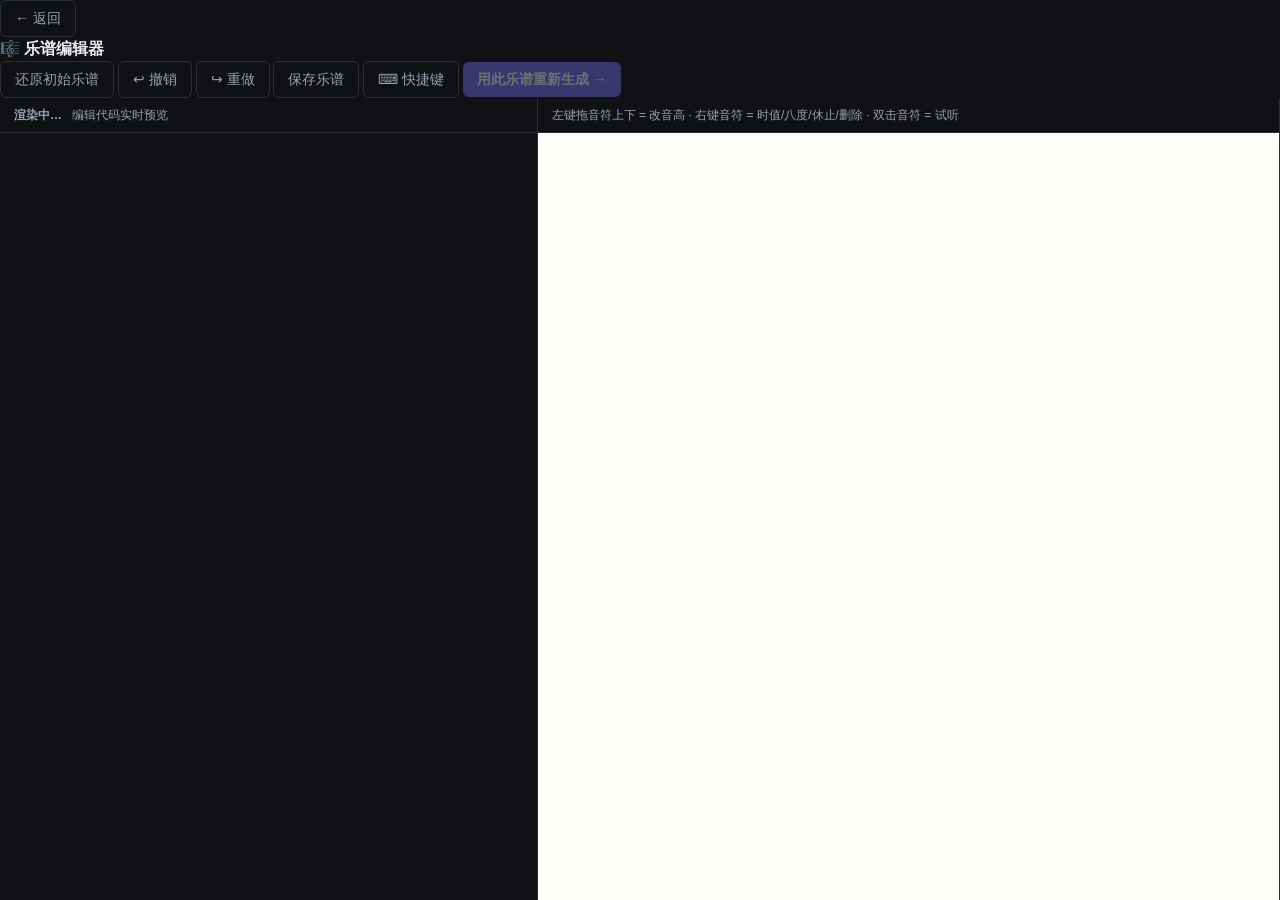
==== app/static/editor.html @ 8cd39454 "chore: initial commit" ====
<!DOCTYPE html>
<html lang="zh">
<head>
<meta charset="utf-8">
<meta name="viewport" content="width=device-width, initial-scale=1">
<title>YuE Studio — 乐谱编辑器</title>
<script src="/static/vendor/abcjs-basic.js"></script>
<style>
  :root { --bg:#0f1115; --panel:#181b21; --line:#2a2f3a; --fg:#e8eaf0; --mut:#9aa1b0; --acc:#7c6cf0; }
  * { box-sizing:border-box; }
  body { margin:0; background:var(--bg); color:var(--fg); font:14px/1.5 -apple-system,"PingFang SC",sans-serif;
    height:100vh; overflow:hidden; display:flex; flex-direction:column; }
  header h1 { margin:0; font-size:16px; }
  header .sub { color:var(--mut); font-size:12px; flex:1; overflow:hidden; text-overflow:ellipsis; white-space:nowrap; }
  header button { background:var(--acc); color:#fff; border:0; border-radius:6px; padding:7px 14px; font:inherit; font-weight:600; cursor:pointer; }
  header button.ghost { background:transparent; border:1px solid var(--line); color:var(--mut); font-weight:400; }
  header button:disabled { opacity:.4; cursor:default; }
  #wrap { flex:1; display:grid; grid-template-columns: 42% 58%; min-height:0; }
  #codePane, #preview { border-right:1px solid var(--line); display:flex; flex-direction:column; min-height:0; }
  #codePane .bar, #preview .bar { padding:8px 14px; border-bottom:1px solid var(--line); color:var(--mut); font-size:12px; display:flex; gap:10px; align-items:center; }
  #status { font-weight:600; }
  #status.err { color:#ff9aa4; }
  #status.ok { color:#8ee6a8; }
  #codeStack { position:relative; flex:1; min-height:0; flex-basis:0; display:flex; flex-direction:column; }
  #codeHl { position:absolute; inset:0; pointer-events:none; overflow:hidden; padding:14px;
    font:12px/1.6 ui-monospace,Menlo,monospace; white-space:pre; color:transparent; }
  #codeHl mark { background:#7c6cf0; border-radius:2px; color:transparent; }
  #abc { flex:1; width:100%; border:0; resize:none; background:transparent; color:var(--fg);
    padding:14px; font:12px/1.6 ui-monospace,Menlo,monospace; outline:none; white-space:pre; overflow:auto;
    min-height:0; flex-basis:0; position:relative; }
  #abc::selection { background:#7c6cf0; color:#fff; }
  #score { flex:1; min-height:0; flex-basis:0; overflow:auto; padding:14px; background:#fdfdf9; }
  #score svg { display:block; margin:0 auto 18px; }
  #score svg .abcjs-staff, #score svg .abcjs-note, #score svg .abcjs-rest,
  #score svg path, #score svg text { fill:#1a1a1a; }
  #score svg .playing-note path { fill:#7c6cf0 !important; }
  #score svg .score-cursor path { fill:#e06c2f !important; }
  #score svg .score-cursor { filter: drop-shadow(0 0 3px rgba(224,108,47,.8)); }
  #score svg .selected-note path { fill:#2f9e6c !important; }
  #score svg .selected-note { filter: drop-shadow(0 0 3px rgba(47,158,108,.9)); }
  #helpPanel { position:fixed; inset:0; display:none; align-items:center; justify-content:center;
    background:rgba(0,0,0,.55); z-index:200; }
  .helpCard { background:var(--panel); border:1px solid var(--line); border-radius:12px;
    padding:20px 26px; max-width:460px; box-shadow:0 16px 48px rgba(0,0,0,.6); }
  .helpCard h3 { margin:0 0 14px; font-size:15px; display:flex; justify-content:space-between; align-items:center; }
  .helpCard table { border-collapse:collapse; width:100%; }
  .helpCard td { padding:5px 10px; font-size:13px; border-bottom:1px solid var(--line); }
  .helpCard td:first-child { color:var(--acc); font-weight:600; white-space:nowrap; width:130px; }
  .helpClose { background:transparent; border:0; color:var(--mut); font-size:16px; cursor:pointer; }
  #playerBar { display:none; align-items:center; gap:10px; padding:6px 14px;
    border-bottom:1px solid var(--line); }
  #playerBar button { background:var(--acc); color:#fff; border:0; border-radius:6px;
    padding:5px 14px; font:inherit; font-weight:600; cursor:pointer; }
  #playerBar button.ghost { background:transparent; border:1px solid var(--line); color:var(--mut); }
  #seek { flex:1; height:6px; -webkit-appearance:none; appearance:none; background:var(--line);
    border-radius:3px; cursor:pointer; }
  #seek::-webkit-slider-thumb { -webkit-appearance:none; width:14px; height:14px;
    border-radius:50%; background:var(--acc); cursor:grab; }
  #playTime { font:12px ui-monospace,monospace; color:var(--mut); min-width:90px; text-align:right; }
  #ctxMenu { position:fixed; display:none; background:var(--panel); border:1px solid var(--line);
    border-radius:8px; padding:6px; z-index:100; min-width:190px; box-shadow:0 8px 24px rgba(0,0,0,.5); }
  #ctxMenu button { display:block; width:100%; text-align:left; background:transparent; color:var(--fg);
    border:0; border-radius:5px; padding:7px 12px; font:13px inherit; cursor:pointer; }
  .note-hl { cursor:grab; }
  .abcjs-lyric { font-size: 11px; fill: var(--mut); }
  #toast { position:fixed; bottom:18px; left:50%; transform:translateX(-50%); background:#22262e;
    border:1px solid var(--line); border-radius:8px; padding:9px 18px; display:none; z-index:110; }
</style>
</head>
<body>
<header>
  <button class="ghost" onclick="location.href='/'">← 返回</button>
  <h1>🎼 乐谱编辑器</h1>
  <span class="sub" id="songTitle"></span>
  <button class="ghost" id="btnReset">还原初始乐谱</button>
  <button class="ghost" id="btnUndo" title="撤销 (Cmd/Ctrl+Z)">↩ 撤销</button>
  <button class="ghost" id="btnRedo" title="重做 (Cmd/Ctrl+Shift+Z)">↪ 重做</button>
  <button class="ghost" id="btnSave">保存乐谱</button>
  <button class="ghost" id="btnHelp" title="快捷键 (?)">⌨ 快捷键</button>
  <button id="btnRegen" disabled>用此乐谱重新生成 →</button>
</header>
<div id="wrap">
  <div id="codePane">
    <div class="bar"><span id="status">渲染中…</span><span class="hint">编辑代码实时预览</span></div>
    <div id="codeStack">
      <div id="codeHl"></div>
      <textarea id="abc" spellcheck="false"></textarea>
    </div>
  </div>
  <div id="preview">
    <div class="bar"><span class="hint">左键拖音符上下 = 改音高 · 右键音符 = 时值/八度/休止/删除 · 双击音符 = 试听</span></div>
    <div id="playerBar">
      <button id="btnPlay">▶ 播放</button>
      <input type="range" id="seek" min="0" max="1000" value="0" step="1">
      <span id="playTime">0:00 / 0:00</span>
    </div>
    <div id="score"></div>
  </div>
</div>
<div id="ctxMenu"></div>
<div id="dragGhost"></div>
<div id="toast"></div>
<script>
const sid = location.pathname.split('/')[2];
let originalAbc = '';
let lastGood = null;          // last tune object that rendered successfully
let saveTimer = null;

const $ = s => document.querySelector(s);
const statusEl = $('#status');

// ---------- toast ----------
let toastTimer;
function toast(msg) {
  const t = $('#toast'); t.textContent = msg; t.style.display = 'block';
  clearTimeout(toastTimer); toastTimer = setTimeout(() => t.style.display = 'none', 1800);
}

// ---------- load ----------
async function loadSong() {
  const s = await fetch('/api/songs/' + sid).then(r => r.json());
  $('#songTitle').textContent = s.title + ' · ' + s.style;
  originalAbc = s.abc_generated || s.abc || '';
  $('#abc').value = originalAbc;
  render();
  $('#btnRegen').disabled = !(s.cot === 'melody' || s.cot === 'full');
}


// ---------- model: abcjs clickListener provides startChar/endChar source spans ----------

// ---------- edit operations (operate on char ranges of the textarea) ----------
const NAMES = ['c','d','e','f','g','a','b'];
const SEMIS = { c:0, d:2, e:4, f:5, g:7, a:9, b:11 };

function spanAt(startChar, endChar) {
  const text = $('#abc').value;
  // abcjs's endChar points just past the token; prefer it over rescanning.
  let end = endChar && endChar > startChar ? endChar : startChar + 1;
  // Guard: extend only over characters that cannot belong to the next token
  // (abcjs sometimes reports a single-char span for beamed groups).
  while (end < text.length && end - startChar < 4 &&
         /[0-9\/]/.test(text[end]) && !/[|:]/.test(text[end])) end++;
  const raw = text.slice(startChar, end);
  return { start: startChar, end, raw, info: classifyRaw(raw) };
}

function classifyRaw(raw) {
  if (/^z/i.test(raw)) return { kind: 'rest', dur: (raw.match(/^z(\d*\/?\d*)/i) || [])[1] || '' };
  const m = raw.match(/^((?:__|_|=|\^\^|\^)?)([a-gA-G])((?:,+)|('+)?)((?:\d+\/)?\d*)(-?)$/);
  if (!m) return { kind: 'unknown' };
  // groups: 1 acc | 2 letter | 3 octave markers | 4 inner ('+) capture | 5 duration | 6 tie
  const acc = m[1], letter = m[2], oct = m[3] || '', dur = m[5] || '', tie = m[6] || '';
  // abc octave convention: C..B = middle octave (0); c..b = +1 (one above);
  // c'/b' = +2; C,/B, = -1. Markers are relative to the letter's case family.
  let octave = 0;
  if (letter === letter.toUpperCase()) octave = 0;       // C..B middle
  else octave = 1;                                       // c..b one above
  if (oct.startsWith(',')) octave -= oct.length;
  else if (oct.startsWith("'")) octave += oct.length;
  return { kind: 'note', acc, letter, octave, dur, tie };
}

function replaceSpan(span, newRaw) {
  const text = $('#abc').value;
  $('#abc').value = text.slice(0, span.start) + newRaw + text.slice(span.end);
}
function shiftPitch(span, semis) {
  const info = span.info;
  if (info.kind !== 'note') return null;
  // abs: semitones above middle C (octave 0 = C..B), including the written accidental.
  // ^ = +1, ^^ = +2, _ = -1, __ = -2; = forces natural (key signature ignored).
  let accShift = info.acc === '^' ? 1 : info.acc === '^^' ? 2 : info.acc === '_' ? -1 : info.acc === '__' ? -2 : 0;
  let abs = info.octave * 12 + SEMIS[info.letter.toLowerCase()] + accShift + semis;
  const newOct = Math.floor(abs / 12);
  let pc = ((abs % 12) + 12) % 12;
  // Prefer naturals; spell black keys as sharps (^) of the natural a semitone below.
  let accidental = '';
  if (!NAMES.some(n => SEMIS[n] === pc)) {
    accidental = '^';
    pc = (pc + 11) % 12;   // the natural below the black key
  }
  const letter = NAMES.find(n => SEMIS[n] === pc);
  // newOct 0 => uppercase C..B; 1 => c..b; >=2 => c'+; <0 => C,+
  const octaveStr = newOct >= 2 ? "'".repeat(newOct - 1) : newOct < 0 ? ','.repeat(-newOct) : '';
  const caseLetter = newOct >= 1 ? letter : letter.toUpperCase();
  const newRaw = accidental + caseLetter + octaveStr + (info.dur || '') + (info.tie ? '-' : '');
  replaceSpan(span, newRaw);
  return { start: span.start, end: span.start + newRaw.length };   // updated span for drag tracking
}

function scaleDur(span, factor) {
  const info = span.info;
  if (info.kind !== 'note' && info.kind !== 'rest') return;
  let cur = 1;
  const dm = span.raw.match(/(\d+\/\d+|\d+)(-?)$/);
  if (dm) cur = dm[1].includes('/') ? eval(dm[1]) : +dm[1];
  let next = cur * factor;
  if (next < 1/8) next = 1/8;
  if (next > 32) next = 32;
  const durStr = Number.isInteger(next) ? String(next) : simplifyFrac(next);
  const tie = dm && dm[2] ? '-' : '';
  const head = span.raw.replace(/(\d+\/\d+|\d+)(-?)$/, '');
  replaceSpan(span, head + durStr + tie);
}
function simplifyFrac(v) {
  for (let d = 2; d <= 64; d *= 2) {
    const n = v * d;
    if (Number.isInteger(n)) return (n === d ? '' : n + '/' + d);
  }
  return String(v);
}

function toggleRest(span) {
  const info = span.info;
  if (info.kind === 'rest') {
    const backup = restBackup.get(span.start) || 'c';
    replaceSpan(span, backup + (info.dur || ''));
  } else {
    restBackup.set(span.start, span.raw.replace(/(\d+\/\d+|\d+)(-?)$/, ''));
    replaceSpan(span, 'z' + (info.dur || '') + (span.raw.endsWith('-') ? '-' : ''));
  }
}
const restBackup = new Map();

function deleteNote(span) {
  if (span.info.kind === 'note') replaceSpan(span, 'z' + (span.info.dur || ''));
  else replaceSpan(span, '');
}

// ---------- selection: clicking a note highlights its source ----------
// A blurred textarea does not paint its native selection, so the current focus is
// ALSO rendered as a persistent purple band in the #codeHl overlay under the text.
function updateCodeHl() {
  const ta = $('#abc'), hl = $('#codeHl');
  if (!ta || !hl) return;
  const s = ta.selectionStart, e = ta.selectionEnd;
  hl.innerHTML = '';
  if (s === e) { hl.scrollTop = ta.scrollTop; return; }   // caret only: no band
  const before = ta.value.slice(0, s);
  const token = ta.value.slice(s, e);
  const after = ta.value.slice(e);
  const esc = t => t.replace(/&/g, '&amp;').replace(/</g, '&lt;');
  hl.innerHTML = esc(before) + '<mark>' + esc(token) + '</mark>' + esc(after);
  hl.scrollTop = ta.scrollTop;
  hl.scrollLeft = ta.scrollLeft;
}

function selectInCode(span) {
  const ta = $('#abc');
  ta.focus({ preventScroll: true });   // keep the browser from scrolling the PAGE
  ta.setSelectionRange(span.start, span.end);
  updateCodeHl();
  // Center the token inside the textarea viewport (accounting for its own padding,
  // which the browser's built-in focus scroll ignores).
  const cs = getComputedStyle(ta);
  const lineHeight = parseFloat(cs.lineHeight) || 19.2;
  const paddingTop = parseFloat(cs.paddingTop) || 0;
  const line = ta.value.slice(0, span.start).split('\n').length - 1;
  const target = paddingTop + line * lineHeight;        // top edge of the caret line
  const centerOffset = target - (ta.clientHeight - lineHeight) / 2;
  ta.scrollTop = Math.max(0, centerOffset);
  updateCodeHl();
}

// ---------- score cursor: a persistent marker on the staff ----------
// Unlike the playback highlight, this cursor exists even where there is no note
// (bars, chord annotations, headers): it is anchored to the abcjs element whose
// source span contains a given character offset.
let engravedObj = null;   // engraved visualObj from render(); carries elemset DOM refs


function clearScoreCursor() {
  for (const el of document.querySelectorAll('.score-cursor'))
    el.classList.remove('score-cursor');
}

function moveScoreCursorToChar(charIdx) {
  // Walk the ENGRAVED element tree: lines[].staffGroup.voices[].children[] each have
  // abcelem.startChar/endChar and elemset (SVG DOM refs). lastGood (parseOnly) has no
  // engraving, so keep the engraved visualObj from render().
  if (!engravedObj) return;
  let best = null;       // element containing the caret
  let nearest = null;    // first element starting after the caret
  for (const line of (engravedObj.lines || [])) {
    const sg = line.staffGroup || {};
    for (const voice of (sg.voices || [])) {
      for (const el of (voice.children || [])) {
        const ab = el.abcelem || {};
        if (ab.startChar === undefined) continue;
        if (charIdx >= ab.startChar && charIdx < ab.endChar) { best = el; }
        else if (ab.startChar >= charIdx &&
                 (!nearest || ab.startChar < nearest.abcelem.startChar)) nearest = el;
      }
    }
  }
  const target = best || nearest;
  if (!target) return;
  clearScoreCursor();
  for (const de of (target.elemset || []))
    if (de && de.classList) de.classList.add('score-cursor');
  // keep the cursor in view
  const first = (target.elemset || []).find(de => de && de.scrollIntoView);
  if (first) {
    const r = first.getBoundingClientRect();
    const pane = $('#score').getBoundingClientRect();
    if (r.top < pane.top + 20 || r.bottom > pane.bottom - 20)
      first.scrollIntoView({ block: 'center', behavior: 'smooth' });
  }
}

// ---------- undo / redo ----------
// History of editor snapshots; pushed before each programmatic mutation and
// (coarsely) on typing pauses so Ctrl+Z works for both menu edits and typing.
let undoStack = [];
let redoStack = [];
let typingTimer = null;

function pushUndo() {
  const text = $('#abc').value;
  const top = undoStack[undoStack.length - 1];
  if (top === text) return;
  undoStack.push(text);
  if (undoStack.length > 200) undoStack.shift();
  redoStack = [];
}

function applyText(text) {
  $('#abc').value = text;
  render();
}

function doUndo() {
  if (undoStack.length < 1) return;
  const current = $('#abc').value;
  const prev = undoStack.pop();
  if (prev === current) {
    if (!undoStack.length) return;
    redoStack.push(prev);
    return applyText(undoStack.pop());
  }
  redoStack.push(current);
  applyText(prev);
  toast('撤销');
}

function doRedo() {
  if (!redoStack.length) return;
  const current = $('#abc').value;
  const next = redoStack.pop();
  if (next === current) {
    if (!redoStack.length) return;
    undoStack.push(current);
    return applyText(redoStack.pop());
  }
  undoStack.push(current);
  applyText(next);
  toast('重做');
}

// ---------- professional editing shortcuts ----------
// Music-editor style, active when focus is NOT in the textarea (score editing mode):
//   ←/→            select previous/next note/rest (wraps lines)
//   ↑/↓            pitch up/down one semitone
//   Shift+↑/↓      pitch up/down one octave
//   1..8           set duration to 32nd..whole (in L: units: 2,3,4,6,8,12,16,32... we map simply)
//   r               repeat current note
//   Backspace      turn current note into a rest
//   Space          play/pause from the selected note
//   Cmd/Ctrl+Z / +Shift+Z   undo/redo
// In the textarea the browser handles keys natively except Cmd+Z.

function orderedMusicSpans() {
  // All note/rest tokens in source order, derived from the engraved tree (stable spans).
  const spans = [];
  if (!engravedObj) return spans;
  for (const line of (engravedObj.lines || [])) {
    const sg = line.staffGroup || {};
    for (const voice of (sg.voices || [])) {
      for (const el of (voice.children || [])) {
        const ab = el.abcelem || {};
        if (ab.el_type !== 'note' && ab.el_type !== 'rest') continue;
        spans.push({ start: ab.startChar, end: ab.endChar });
      }
    }
  }
  spans.sort((a, b) => a.start - b.start);
  return spans;
}

let selectedNoteIdx = -1;   // index into orderedMusicSpans

function selectNote(i, opts) {
  const spans = orderedMusicSpans();
  if (!spans.length) return;
  selectedNoteIdx = Math.max(0, Math.min(spans.length - 1, i));
  const span = spans[selectedNoteIdx];
  activeSpan = { ...span };
  const keepFocus = opts && opts.keepFocus;
  if (!keepFocus) selectInCode(span);   // normal click: focus + select in the code pane
  else {
    // Keyboard navigation: highlight WITHOUT stealing focus, or subsequent shortcuts
    // would land in the textarea as native typing. The overlay keeps the selection
    // visible even though the textarea is not focused.
    const ta = $('#abc');
    ta.setSelectionRange(span.start, span.end);
    updateCodeHl();
    // keep the highlighted line centered in the code pane
    const cs = getComputedStyle(ta);
    const lh = parseFloat(cs.lineHeight) || 19.2;
    const line = ta.value.slice(0, span.start).split('\n').length - 1;
    ta.scrollTop = Math.max(0, (parseFloat(cs.paddingTop) || 0) + line * lh - (ta.clientHeight - lh) / 2);
    updateCodeHl();
  }
  moveScoreCursorToChar(span.start);
  // Visual selection ring on the score (distinct from the orange caret cursor).
  for (const el of document.querySelectorAll('.selected-note')) el.classList.remove('selected-note');
  const target = elementContainingChar(span.start);
  if (target) for (const de of (target.elemset || [])) de.classList.add('selected-note');
}

function elementContainingChar(charIdx) {
  if (!engravedObj) return null;
  for (const line of (engravedObj.lines || [])) {
    const sg = line.staffGroup || {};
    for (const voice of (sg.voices || [])) {
      for (const el of (voice.children || [])) {
        const ab = el.abcelem || {};
        if (ab.startChar !== undefined && charIdx >= ab.startChar && charIdx < ab.endChar) return el;
      }
    }
  }
  return null;
}

function editSelected(fn) {
  const spans = orderedMusicSpans();
  if (selectedNoteIdx < 0 || selectedNoteIdx >= spans.length) return false;
  const span = { ...spans[selectedNoteIdx], info: null };
  const cur = spanAt(span.start, span.end);
  if (!cur) return false;
  pushUndo();
  fn(cur);
  render();
  // Re-select at the (possibly shifted) position; keep focus OUT of the textarea so
  // chained shortcuts keep working in score-edit mode.
  const idx = orderedMusicSpans().findIndex(s => s.start === cur.start);
  if (idx >= 0) selectNote(idx, { keepFocus: true });
  return true;
}

const DURATION_KEYS = {   // key → ABC duration in L: units (L:1/16 → 1 = one 16th)
  '1': '1',   // 32nd   (half of a 16th)
  '2': '2',   // 16th   (= L)
  '3': '3',   // dotted 16th
  '4': '4',   // 8th
  '5': '6',   // dotted 8th
  '6': '8',   // quarter
  '7': '12',  // dotted quarter
  '8': '16',  // half
};

document.addEventListener('keydown', e => {
  const meta = e.metaKey || e.ctrlKey;
  const ta = $('#abc');
  const inText = document.activeElement === ta;

  // Undo/redo works everywhere.
  if (meta && e.key.toLowerCase() === 'z') {
    e.preventDefault();
    if (e.shiftKey) doRedo(); else doUndo();
    return;
  }
  // Save: Cmd+S
  if (meta && e.key.toLowerCase() === 's') { e.preventDefault(); $('#btnSave').click(); return; }
  // Help: ?
  if (e.key === '?' && !inText) { e.preventDefault(); toggleHelp(); return; }
  if (inText) return;   // textarea keys stay native

  const spans = orderedMusicSpans();
  switch (e.key) {
    case 'ArrowLeft':
      e.preventDefault();
      selectNote(selectedNoteIdx <= 0 ? spans.length - 1 : selectedNoteIdx - 1, { keepFocus: true });
      break;
    case 'ArrowRight':
      e.preventDefault();
      selectNote(selectedNoteIdx < 0 ? 0 : (selectedNoteIdx + 1) % Math.max(1, spans.length), { keepFocus: true });
      break;
    case 'ArrowUp':
      e.preventDefault();
      if (e.shiftKey) editSelected(s => shiftPitch(s, 12)); else editSelected(s => shiftPitch(s, 1));
      break;
    case 'ArrowDown':
      e.preventDefault();
      if (e.shiftKey) editSelected(s => shiftPitch(s, -12)); else editSelected(s => shiftPitch(s, -1));
      break;
    case 'Backspace':
    case 'Delete':
      e.preventDefault();
      editSelected(s => deleteNote(s));
      break;
    case 'r': case 'R':
      e.preventDefault();
      editSelected(s => {
        // Duplicate the token after the current one.
        const text = $('#abc').value;
        $('#abc').value = text.slice(0, s.end) + s.raw + text.slice(s.end);
      });
      break;
    case ' ':
      e.preventDefault();
      $('#btnPlay').click();
      break;
    default:
      if (DURATION_KEYS[e.key]) {
        e.preventDefault();
        editSelected(s => scaleDurTo(s, DURATION_KEYS[e.key]));
      }
  }
});

function scaleDurTo(span, durStr) {
  const raw = span.raw;
  const m = raw.match(/^((?:__|_|=|\^\^|\^)?[a-gA-G](?:,+|'+)?|[xzXZ])/);
  if (!m) return;
  const head = m[1];
  const tie = raw.endsWith('-') ? '-' : '';
  replaceSpan(span, head + durStr + tie);
}

$('#btnHelp').onclick = () => toggleHelp();

function toggleHelp() {
  const h = $('#helpPanel');
  h.style.display = h.style.display === 'flex' ? 'none' : 'flex';
}
// Coalescing undo snapshots from typing: capture the pre-typing state once per pause.
$('#abc').addEventListener('input', () => {
  if (!typingTimer) pushUndoSilent();
  clearTimeout(typingTimer);
  typingTimer = setTimeout(() => { typingTimer = null; }, 600);
});
let preTyping = null;
function pushUndoSilent() {
  // record the state BEFORE this burst of typing started
  if (preTyping !== null) { undoStack.push(preTyping); redoStack = []; }
  preTyping = $('#abc').value;
}

$('#abc').addEventListener('input', () => { scheduleRender(); });

// ---------- code → score cursor sync ----------
// Moving the caret in the textarea positions the orange score cursor on the staff,
// even when the caret sits on a chord annotation or header with no note.
let lastCaretChar = 0;   // last caret position while the textarea had focus

function syncScoreCursorFromCaret() {
  const ta = $('#abc');
  lastCaretChar = ta.selectionStart;
  moveScoreCursorToChar(ta.selectionStart);
}
$('#abc').addEventListener('click', syncScoreCursorFromCaret);
$('#abc').addEventListener('keyup', e => {
  if (e.key.startsWith('Arrow') || e.key === 'Home' || e.key === 'End' ||
      e.key === 'PageUp' || e.key === 'PageDown') syncScoreCursorFromCaret();
});
document.addEventListener('selectionchange', () => {
  // The playhead (syncCodeFromEvent) also moves the selection; don't let it
  // overwrite the user's caret while a tune is playing.
  if (synthCtl && synthCtl.isRunning) return;
  if (document.activeElement === $('#abc')) syncScoreCursorFromCaret();
});

// ---------- interaction ----------
let activeSpan = null;   // char range of last-clicked note/rest

function render() {
  const text = $('#abc').value;
  const tuneBook = ABCJS.parseOnly(text);
  if (!tuneBook.length || tuneBook[0].error) {
    const msg = tuneBook.length ? (tuneBook[0].error || []).map(e => e.message || e).join('; ') : '无法解析';
    statusEl.textContent = '语法错误: ' + msg;
    statusEl.className = 'err';
    return;
  }
  lastGood = tuneBook[0];
  const ok = ABCJS.renderAbc('score', text, {
    add_classes: true, wrap: { minSpacing: 2.0, maxSpacing: 2.6, preferredMeasuresPerLine: 4 },
    paddingtop: 6, paddingbottom: 6,
    clickListener: (abselem) => {
      if (abselem && (abselem.el_type === 'note' || abselem.el_type === 'rest')) {
        activeSpan = { start: abselem.startChar, end: abselem.endChar };
        // Enter score-edit mode: mark the note, blur the textarea so subsequent
        // keystrokes become editor shortcuts instead of text input.
        const spans = orderedMusicSpans();
        const idx = spans.findIndex(s => s.start === abselem.startChar);
        if (idx >= 0) {
          selectNote(idx);
          if (document.activeElement === $('#abc')) $('#abc').blur();
        } else {
          selectInCode(activeSpan);
          moveScoreCursorToChar(abselem.startChar);
        }
      }
    },
  });
  engravedObj = ok[0];   // engraved tree with abcelem.startChar + elemset DOM refs
  const warns = (ok[0] && ok[0].warnings && ok[0].warnings.length) ? ok[0].warnings.length : 0;
  statusEl.textContent = '渲染成功' + (warns ? `（${warns} 处警告）` : '');
  statusEl.className = 'ok';
  $('#playerBar').style.display = 'flex';
}

let renderTimer;
function scheduleRender() {
  clearTimeout(renderTimer);
  renderTimer = setTimeout(render, 250);
}

// --- context menu ---
const menu = $('#ctxMenu');
document.addEventListener('contextmenu', e => {
  const g = e.target.closest('.abcjs-note, .abcjs-rest');
  if (!g) { menu.style.display = 'none'; return; }
  e.preventDefault();
  activeSpan = null;
  fireClickSeq(g);
  setTimeout(() => showMenu(e.clientX, e.clientY), 0);
});

function showMenu(x, y) {
  if (!activeSpan) return;
  const span = spanAt(activeSpan.start, activeSpan.end);
  const isNote = span.info.kind === 'note';
  const isRest = span.info.kind === 'rest';
  menu.innerHTML = '';
  const add = (label, fn) => {
    const b = document.createElement('button');
    b.textContent = label;
    b.onclick = () => { pushUndo(); fn(); menu.style.display = 'none'; render(); };
    menu.appendChild(b);
  };
  add('音高 +1 半音', () => isNote && shiftPitch(span, 1));
  add('音高 −1 半音', () => isNote && shiftPitch(span, -1));
  const sep1 = document.createElement('div'); sep1.className = 'sep'; menu.appendChild(sep1);
  add('升高八度', () => isNote && shiftPitch(span, 12));
  add('降低八度', () => isNote && shiftPitch(span, -12));
  const sep2 = document.createElement('div'); sep2.className = 'sep'; menu.appendChild(sep2);
  add('时值 ×2', () => scaleDur(span, 2));
  add('时值 ÷2', () => scaleDur(span, .5));
  const sep3 = document.createElement('div'); sep3.className = 'sep'; menu.appendChild(sep3);
  add(isRest ? '转为音符 c' : '转为休止符', () => toggleRest(span));
  if (isNote) add('删除（变休止）', () => deleteNote(span));
  menu.style.display = 'block';
  menu.style.left = Math.min(x, innerWidth - 210) + 'px';
  menu.style.top = Math.min(y, innerHeight - menu.offsetHeight - 10) + 'px';
}
document.addEventListener('mousedown', e => { if (!menu.contains(e.target)) menu.style.display = 'none'; });

// --- drag to change pitch ---
function fireClickSeq(el) {
  const r = el.getBoundingClientRect();
  const opts = { bubbles: true, clientX: r.x + r.width / 2, clientY: r.y + r.height / 2 };
  ['mousedown', 'mouseup', 'click'].forEach(t => el.dispatchEvent(new MouseEvent(t, opts)));
}
let dragging = null;
const ghost = $('#dragGhost');
document.addEventListener('mousedown', e => {
  const g = e.target.closest('.abcjs-note');
  if (!g || e.button !== 0 || menu.style.display === 'block') return;
  activeSpan = null;
  fireClickSeq(g);
  if (!activeSpan) return;
  e.preventDefault();
  // One undo snapshot per drag gesture, taken before the first pitch change.
  pushUndo();
  // dragging.moved stays false until the pointer actually moves; a plain click then
  // falls through to abcjs's own click handling instead of re-rendering the score.
  dragging = { start: activeSpan.start, len: activeSpan.end - activeSpan.start,
               startY: e.clientY, lastSemis: 0, moved: false };
});

document.addEventListener('mousemove', e => {
  if (!dragging) return;
  const semis = -Math.round((e.clientY - dragging.startY) / 9);
  const delta = semis - dragging.lastSemis;
  if (delta === 0) return;
  dragging.lastSemis = semis;
  const span = spanAt(dragging.start, dragging.start + dragging.len);
  if (span.info.kind !== 'note') { dragging = null; return; }
  const newSpan = shiftPitch(span, delta);
  if (newSpan) { dragging.start = newSpan.start; dragging.len = newSpan.end - newSpan.start; }
  dragging.moved = true;
  scheduleRender();
  ghost.style.display = 'block';
  ghost.style.left = e.clientX + 14 + 'px';
  ghost.style.top = e.clientY - 24 + 'px';
  ghost.textContent = (semis > 0 ? '+' : '') + semis + ' 半音';
});
document.addEventListener('mouseup', () => {
  if (dragging) {
    const wasMoved = dragging.moved;
    dragging = null;
    ghost.style.display = 'none';
    if (wasMoved) render();   // plain clicks keep the SVG alive so the click event lands
  }
});

// ---------- MIDI playback with seekable progress ----------
let synthCtl = null;      // ABCJS.synth.CreateSynth instance
let playVisualObj = null; // visualObj bound to the synth
let playTimer = null;
let seekDragging = false;
let timingCb = null;      // ABCJS.TimingCallbacks for live note highlighting
let lastHighlighted = null;

function clearHighlight() {
  if (lastHighlighted) {
    for (const el of lastHighlighted) {
      if (el && el.classList) el.classList.remove('playing-note');
    }
    lastHighlighted = null;
  }
}

function highlightElements(elements) {
  clearHighlight();
  // abcjs passes nested arrays (one per voice) of SVG nodes; flatten one level.
  const els = [];
  for (const entry of elements || []) {
    if (!entry) continue;
    if (Array.isArray(entry)) {
      for (const e of entry) if (e && e.classList) els.push(e);
    } else if (entry.classList) els.push(entry);
  }
  if (!els.length) return;
  lastHighlighted = els;
  for (const el of els) el.classList.add('playing-note');
  // Auto-scroll: keep the current note's staff line in view.
  const first = els[0];
  if (first && first.scrollIntoView) {
    const r = first.getBoundingClientRect();
    const pane = $('#score').getBoundingClientRect();
    if (r.top < pane.top + 30 || r.bottom > pane.bottom - 30) {
      first.scrollIntoView({ block: 'center', behavior: 'smooth' });
    }
  }
}

async function ensureSynth() {
  // CreateSynth requires the visualObj returned by renderAbc (it carries setUpAudio),
  // not the plain parseOnly object. Re-init when the editor text changed.
  if (!window.ABCJS.synth) { toast('浏览器不支持播放'); return null; }
  const text = $('#abc').value;
  if (playVisualObj && playVisualObj._src === text) return synthCtl;
  if (synthCtl) { try { synthCtl.stop(); } catch (e) {} }
  synthCtl = new ABCJS.synth.CreateSynth();
  playVisualObj = ABCJS.renderAbc('score', text, {
    add_classes: true,
    clickListener: (abselem) => {
      if (abselem && (abselem.el_type === 'note' || abselem.el_type === 'rest')) {
        activeSpan = { start: abselem.startChar, end: abselem.endChar };
        const spans = orderedMusicSpans();
        const idx = spans.findIndex(s => s.start === abselem.startChar);
        if (idx >= 0) {
          selectNote(idx);
          if (document.activeElement === $('#abc')) $('#abc').blur();
        } else {
          selectInCode(activeSpan);
          moveScoreCursorToChar(abselem.startChar);
        }
      }
    },
  })[0];
  playVisualObj._src = text;
  engravedObj = playVisualObj;   // same engraved object — keep cursor sync DOM refs fresh
  try { playVisualObj.setTiming(); } catch (e) {}   // populates noteTimings + totalTime
  // Local FluidR3 piano samples (89 files) — abcjs's default CDN is unreachable from
  // some networks, which killed playback with "Can't load sound at paulrosen.github.io".
  await synthCtl.init({ visualObj: playVisualObj,
    options: { soundFontUrl: '/static/soundfonts/FluidR3_GM/' } });
  $('#playerBar').style.display = 'flex';
  return synthCtl;
}

function fmtTime(sec) {
  const m = Math.floor(sec / 60), s = Math.floor(sec % 60);
  return m + ':' + String(s).padStart(2, '0');
}

// abcjs position contract (from abcjs source):
//   start():  startTimeSec = ctx.currentTime - resumePosition
//             → (ctx.currentTime - startTimeSec) IS the absolute position in the tune.
//   pause():  pausedTimeSec = stop() = absolute position at pause.
//   seek(t):  when idle sets pausedTimeSec; when running restarts the buffer at t and
//             start() semantics make startTimeSec absolute again.
// Therefore no extra offset bookkeeping is needed anywhere.
function currentPos(ctl) {
  if (ctl && ctl.isRunning && window.ABCJS.synth && ABCJS.synth.activeAudioContext) {
    const ctx = ABCJS.synth.activeAudioContext();
    if (ctx && ctl.startTimeSec !== undefined) return Math.max(0, ctx.currentTime - ctl.startTimeSec);
  }
  if (ctl && ctl.pausedTimeSec !== undefined) return ctl.pausedTimeSec;
  return 0;
}

function updatePlayUI() {
  if (!synthCtl) return;
  const dur = synthCtl.duration || 0;
  const pos = Math.min(currentPos(synthCtl), dur);
  $('#playTime').textContent = fmtTime(pos) + ' / ' + fmtTime(dur);
  if (!seekDragging && dur > 0) $('#seek').value = Math.round(pos / dur * 1000);
}

function playTick() {
  updatePlayUI();
  if (synthCtl && synthCtl.isRunning) {
    playTimer = setTimeout(playTick, 200);
  } else {
    $('#btnPlay').textContent = '▶ 播放';
    clearTimeout(playTimer);
  }
}

function highlightAt(sec) {
  // Jump the highlight to an arbitrary position without touching the audio or interval.
  if (!playVisualObj) return;
  try { playVisualObj.setTiming(); } catch (e) {}
  const timings = playVisualObj.noteTimings || [];
  if (!timings.length) return;
  let idx = timings.findIndex(t => t.milliseconds / 1000 >= sec);
  if (idx < 0) idx = timings.length - 1;
  const ev = timings[Math.max(0, idx - 1)];
  if (ev && ev.elements && ev.elements.length) highlightElements(ev.elements);
}

function syncCodeFromEvent(ev) {
  // Follow the playhead in the code pane: select the token under playback and keep it
  // in view. Skips events without a source span (keeps the previous position).
  if (!ev || ev.startChar === undefined) return;
  const ta = $('#abc');
  ta.setSelectionRange(ev.startChar, ev.endChar !== undefined ? ev.endChar : ev.startChar);
  updateCodeHl();
  const cs = getComputedStyle(ta);
  const lineHeight = parseFloat(cs.lineHeight) || 19.2;
  const paddingTop = parseFloat(cs.paddingTop) || 0;
  const line = ta.value.slice(0, ev.startChar).split('\n').length - 1;
  const target = paddingTop + line * lineHeight;
  // Only scroll if the line drifted outside a comfortable band around the center.
  const minVisible = ta.scrollTop + lineHeight, maxVisible = ta.scrollTop + ta.clientHeight - 2 * lineHeight;
  const caretPx = target - paddingTop + lineHeight;
  if (caretPx < minVisible || caretPx > maxVisible)
    ta.scrollTop = Math.max(0, target - (ta.clientHeight - lineHeight) / 2);
}
function startHighlight(fromSec) {
  // Own cursor driver: map the current playback position onto noteTimings.
  // (abcjs TimingCallbacks relies on requestAnimationFrame, which is throttled
  // or parked entirely in hidden/headless tabs — a setInterval is deterministic.)
  stopHighlight();
  if (!playVisualObj) return;
  try { playVisualObj.setTiming(); } catch (e) {}
  const timings = playVisualObj.noteTimings || [];
  if (!timings.length) return;
  let idx = timings.findIndex(t => t.milliseconds / 1000 >= fromSec);
  if (idx < 0) idx = timings.length - 1;
  highlightAt(fromSec);   // land the cursor immediately at the start position
  let lastEv = null;
  timingCb = setInterval(() => {
    if (!synthCtl) return stopHighlight();
    if (seekDragging) return;   // user is dragging the slider; input handler owns the cursor
    const pos = currentPos(synthCtl);
    const ms = pos * 1000;
    while (idx < timings.length && timings[idx].milliseconds <= ms) idx++;
    const ev = timings[Math.max(0, idx - 1)];
    // Keep the previous highlight through events with no drawable elements (bars, ties).
    if (ev && ev.elements && ev.elements.length) highlightElements(ev.elements);
    // Mirror the playhead into the code pane: select + scroll the current token.
    if (ev && ev !== lastEv) { lastEv = ev; syncCodeFromEvent(ev); }
  }, 150);
}

function stopHighlight() {
  if (timingCb) { clearInterval(timingCb); timingCb = null; }
  clearHighlight();
}

function caretPlayPosition(ctl) {
  // Playback starts from the user's current focus: the last code caret (which the
  // orange score cursor mirrors). Falls back to the pause point, then the beginning.
  // Uses lastCaretChar — captured while the textarea had focus — because clicking the
  // play button itself steals focus before this handler runs.
  const char = lastCaretChar;
  if (playVisualObj && playVisualObj.noteTimings && playVisualObj.noteTimings.length) {
    const timings = playVisualObj.noteTimings;
    const firstMusic = timings.find(t => t.startChar !== undefined);
    if (firstMusic) {
      if (char < firstMusic.startChar) return 0;   // caret on headers/comments = from the top
      let ev = null;
      for (const t of timings) {
        if (t.startChar === undefined) continue;
        if (t.startChar > char) break;
        ev = t;
      }
      if (ev) return ev.milliseconds / 1000;
    }
  }
  return (ctl && ctl.pausedTimeSec !== undefined) ? ctl.pausedTimeSec : 0;
}

$('#btnPlay').onclick = async () => {
  try {
    const ctl = await ensureSynth();
    if (!ctl) return;
    if (ctl.isRunning) {
      // abcjs pause() stores the absolute position itself; no override needed.
      ctl.pause();
      stopHighlight();
      $('#btnPlay').textContent = '▶ 播放';
      updatePlayUI();
    }
    else {
      // Start from where the user is looking: code caret > pause point > beginning.
      const resume = caretPlayPosition(ctl);
      await ctl.prime();
      ctl.pausedTimeSec = resume;
      ctl.start();   // resumes from pausedTimeSec; startTimeSec is absolute
      startHighlight(resume);
      $('#btnPlay').textContent = '⏸ 暂停';
      clearTimeout(playTimer);
      playTick();
    }
  } catch (err) { toast('播放失败: ' + err.message); }
};

// Seek: drag or click the progress bar to jump.
// ctl.duration is undefined until the first prime(); fall back to the tune's
// total time so seeking works before playback has ever started.
function seekDuration(ctl) {
  return (ctl && ctl.duration) ||
         (playVisualObj && playVisualObj.getTotalTime && playVisualObj.getTotalTime()) || 0;
}

$('#seek').addEventListener('input', async () => {
  seekDragging = true;
  const ctl = await ensureSynth();
  const dur = seekDuration(ctl);
  if (!dur) return;
  const target = (+$('#seek').value / 1000) * dur;
  $('#playTime').textContent = fmtTime(target) + ' / ' + fmtTime(dur);
  // Move the score highlight live while dragging (no audio operations).
  try { highlightAt(target); } catch (e) {}
});

$('#seek').addEventListener('change', async () => {
  const ctl = await ensureSynth();
  const dur = seekDuration(ctl);
  if (!ctl || !dur) { seekDragging = false; return; }
  const target = (+$('#seek').value / 1000) * dur;
  if (ctl.isRunning && ctl.duration) {
    // Buffers are primed: jump the live audio. abcjs's seek-while-running restarts
    // the buffer at target but leaves startTimeSec stale; patch it so currentPos(),
    // pause(), and the highlight all stay in absolute tune time.
    try {
      ctl.seek(target, 'seconds');
      if (window.ABCJS.synth.activeAudioContext) {
        const ctx = ABCJS.synth.activeAudioContext();
        ctl.startTimeSec = ctx.currentTime - target;
      }
    } catch (e) { /* ignore */ }
    startHighlight(target);   // restart the cursor from the new position
  } else {
    // Not primed yet (never played) or paused: cue the position.
    ctl.pausedTimeSec = target;
    try { startHighlight(target); } catch (e) {}
  }
  seekDragging = false;
  updatePlayUI();
});

// Double click a note = audition just that note.
document.addEventListener('dblclick', e => {
  const g = e.target.closest('.abcjs-note, .abcjs-rest');
  if (!g) return;
  $('#btnPlay').click();  // simple: start playback from current position
});

// ---------- toolbar ----------
$('#btnUndo').onclick = () => doUndo();
$('#btnRedo').onclick = () => doRedo();
$('#btnSave').onclick = async () => {
  const r = await fetch(`/api/songs/${sid}/abc`, { method: 'PUT',
    headers: {'Content-Type': 'application/json'},
    body: JSON.stringify({ abc: $('#abc').value }) });
  toast(r.ok ? '已保存' : '保存失败');
};
$('#btnReset').onclick = () => { if (confirm('放弃所有修改？')) { $('#abc').value = originalAbc; render(); } };
$('#btnRegen').onclick = async () => {
  await fetch(`/api/songs/${sid}/abc`, { method: 'PUT',
    headers: {'Content-Type': 'application/json'},
    body: JSON.stringify({ abc: $('#abc').value }) });
  const r = await fetch(`/api/songs/${sid}/regenerate`, { method: 'POST' });
  if (r.ok) toast('已加入生成队列，回主页查看进度');
  else toast('重生成失败：' + (await r.json()).detail);
};

// autosave draft locally every 2s when dirty
$('#abc').addEventListener('input', () => {
  clearTimeout(saveTimer);
  saveTimer = setTimeout(() => localStorage.setItem('draft-' + sid, $('#abc').value), 2000);
});
const draft = localStorage.getItem('draft-' + sid);
if (draft && draft !== originalAbc) {
  $('#abc').value = draft;
}

loadSong();
</script>
<div id="helpPanel">
  <div class="helpCard">
    <h3>⌨️ 快捷键 <button class="helpClose" onclick="toggleHelp()">✕</button></h3>
    <table>
      <tr><td>← / →</td><td>选择前一个 / 下一个音符</td></tr>
      <tr><td>↑ / ↓</td><td>音高 +1 / −1 半音</td></tr>
      <tr><td>Shift+↑ / ↓</td><td>升 / 降八度</td></tr>
      <tr><td>1 – 8</td><td>时值：三十二分…二分音符</td></tr>
      <tr><td>R</td><td>重复当前音符</td></tr>
      <tr><td>Backspace</td><td>删除（变休止）</td></tr>
      <tr><td>空格</td><td>从选中音符播放 / 暂停</td></tr>
      <tr><td>⌘Z / ⌘⇧Z</td><td>撤销 / 重做</td></tr>
      <tr><td>⌘S</td><td>保存乐谱</td></tr>
      <tr><td>拖拽音符</td><td>上下拖动改音高</td></tr>
      <tr><td>右键音符</td><td>菜单：休止/删除/八度/时值</td></tr>
      <tr><td>? </td><td>显示此帮助</td></tr>
    </table>
    <div class="hint">先点击谱面任意音符进入编辑模式，快捷键即生效；在代码区输入时保持原生文本编辑</div>
  </div>
</div>
</body>
</html>
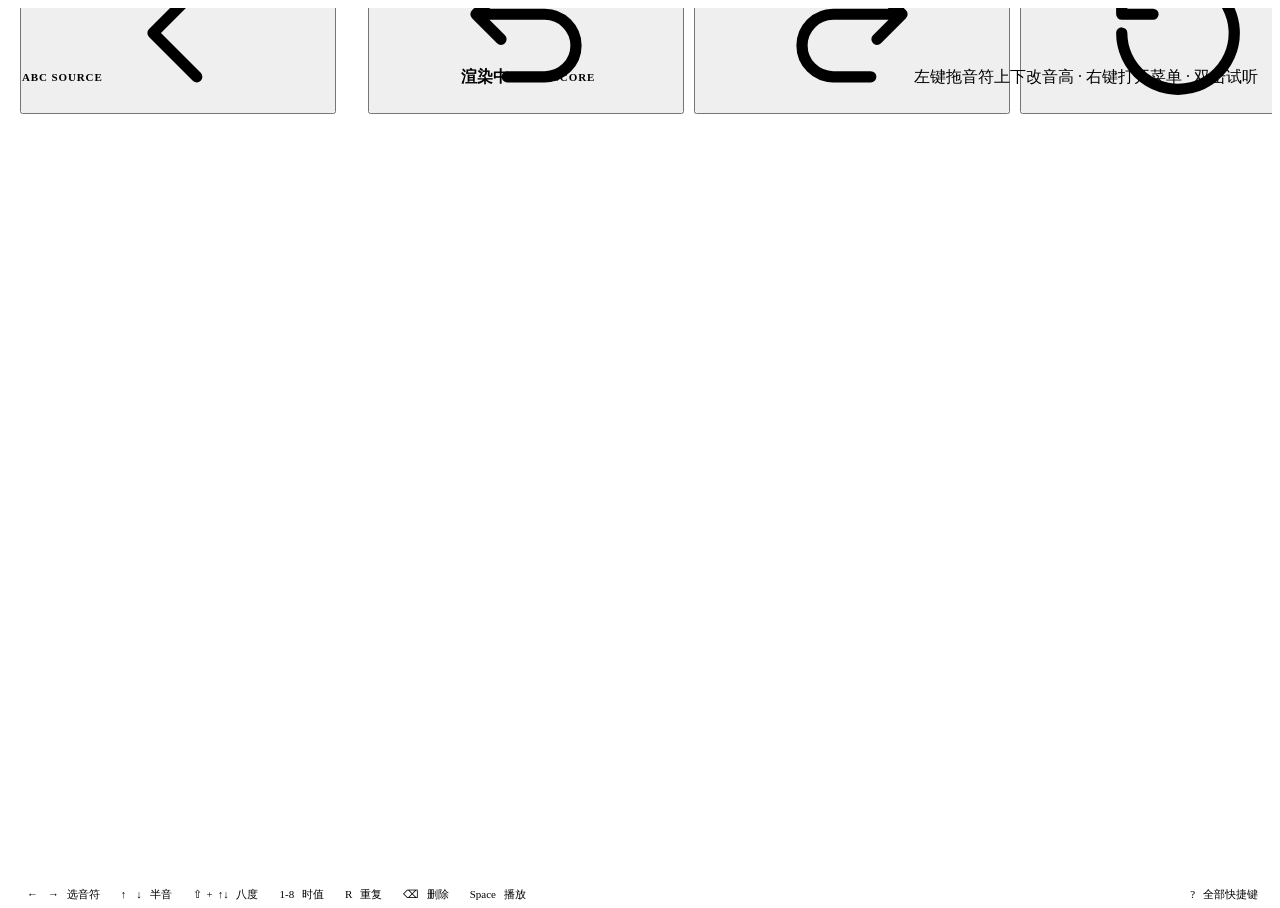
==== commit 0308d1ed: "docs: README 开源声明与音源来源；素材改脚本分发；标题重命名与时间戳" ====
--- a/app/static/editor.html
+++ b/app/static/editor.html
@@ -3,108 +3,356 @@
 <head>
 <meta charset="utf-8">
 <meta name="viewport" content="width=device-width, initial-scale=1">
-<title>YuE Studio — 乐谱编辑器</title>
+<title>YuE Studio — Score Editor</title>
 <script src="/static/vendor/abcjs-basic.js"></script>
+<link rel="stylesheet" href="/static/app.css">
 <style>
-  :root { --bg:#0f1115; --panel:#181b21; --line:#2a2f3a; --fg:#e8eaf0; --mut:#9aa1b0; --acc:#7c6cf0; }
-  * { box-sizing:border-box; }
-  body { margin:0; background:var(--bg); color:var(--fg); font:14px/1.5 -apple-system,"PingFang SC",sans-serif;
-    height:100vh; overflow:hidden; display:flex; flex-direction:column; }
-  header h1 { margin:0; font-size:16px; }
-  header .sub { color:var(--mut); font-size:12px; flex:1; overflow:hidden; text-overflow:ellipsis; white-space:nowrap; }
-  header button { background:var(--acc); color:#fff; border:0; border-radius:6px; padding:7px 14px; font:inherit; font-weight:600; cursor:pointer; }
-  header button.ghost { background:transparent; border:1px solid var(--line); color:var(--mut); font-weight:400; }
-  header button:disabled { opacity:.4; cursor:default; }
-  #wrap { flex:1; display:grid; grid-template-columns: 42% 58%; min-height:0; }
-  #codePane, #preview { border-right:1px solid var(--line); display:flex; flex-direction:column; min-height:0; }
-  #codePane .bar, #preview .bar { padding:8px 14px; border-bottom:1px solid var(--line); color:var(--mut); font-size:12px; display:flex; gap:10px; align-items:center; }
-  #status { font-weight:600; }
-  #status.err { color:#ff9aa4; }
-  #status.ok { color:#8ee6a8; }
-  #codeStack { position:relative; flex:1; min-height:0; flex-basis:0; display:flex; flex-direction:column; }
-  #codeHl { position:absolute; inset:0; pointer-events:none; overflow:hidden; padding:14px;
-    font:12px/1.6 ui-monospace,Menlo,monospace; white-space:pre; color:transparent; }
-  #codeHl mark { background:#7c6cf0; border-radius:2px; color:transparent; }
-  #abc { flex:1; width:100%; border:0; resize:none; background:transparent; color:var(--fg);
-    padding:14px; font:12px/1.6 ui-monospace,Menlo,monospace; outline:none; white-space:pre; overflow:auto;
-    min-height:0; flex-basis:0; position:relative; }
-  #abc::selection { background:#7c6cf0; color:#fff; }
-  #score { flex:1; min-height:0; flex-basis:0; overflow:auto; padding:14px; background:#fdfdf9; }
-  #score svg { display:block; margin:0 auto 18px; }
+  html, body { height: 100%; }
+  body { overflow: hidden; }
+
+  .ed { display: flex; flex-direction: column; height: 100vh; overflow: hidden; }
+
+  /* ---------- top toolbar ---------- */
+  .ed-top {
+    flex: none; height: 52px; display: flex; align-items: center; gap: 10px;
+    padding: 0 12px; background: var(--surface); border-bottom: 1px solid var(--border);
+  }
+  .ed-title { display: flex; flex-direction: column; min-width: 0; margin-left: 2px; }
+  .ed-title .t {
+    font-size: var(--fs-head); font-weight: 600; letter-spacing: -.01em;
+    white-space: nowrap; overflow: hidden; text-overflow: ellipsis; max-width: 46vw;
+  }
+  .ed-title .src { display: flex; align-items: center; gap: 6px; font-size: 11px; color: var(--fg-3);
+    white-space: nowrap; overflow: hidden; text-overflow: ellipsis; }
+  .ed-title .src .pill { border: 1px solid var(--border); border-radius: 20px; padding: 0 7px; color: var(--fg-2); }
+  .ed-top .spacer { flex: 1; }
+  .tb-sep { width: 1px; height: 22px; background: var(--border); margin: 0 2px; }
+  .save-state { font-size: var(--fs-meta); color: var(--fg-3); min-width: 96px; text-align: right; }
+  .save-state.dirty { color: var(--warning); }
+  .save-state.saving { color: var(--accent); }
+  .save-state.saved { color: var(--success); }
+  .save-state.err { color: var(--error); }
+
+  /* ---------- transport ---------- */
+  .ed-transport {
+    flex: none; display: none; align-items: center; gap: 14px;
+    height: 46px; padding: 0 16px; background: var(--surface-2);
+    border-bottom: 1px solid var(--border);
+  }
+  .ed-transport .tplay {
+    width: 34px; height: 34px; flex: none; border-radius: 50%;
+    background: var(--accent); border: 1px solid var(--accent); color: #fff;
+    display: grid; place-items: center; cursor: pointer; transition: all var(--t-fast);
+  }
+  .ed-transport .tplay:hover { background: var(--accent-hover); }
+  .ed-transport .tplay svg { width: 15px; height: 15px; }
+  #seek {
+    flex: 1; height: 5px; -webkit-appearance: none; appearance: none;
+    background: var(--border); border-radius: 3px; cursor: pointer;
+  }
+  #seek::-webkit-slider-thumb { -webkit-appearance: none; width: 13px; height: 13px; border-radius: 50%; background: var(--play); cursor: grab; }
+  #seek::-moz-range-thumb { width: 13px; height: 13px; border: 0; border-radius: 50%; background: var(--play); }
+  #playTime { font: var(--fs-meta) var(--font-mono); color: var(--fg-2); min-width: 96px; text-align: right; }
+  .transport-label { font-size: 11px; letter-spacing: .08em; text-transform: uppercase; color: var(--fg-3); }
+
+  /* ---------- two-pane workspace ---------- */
+  #wrap { flex: 1; display: grid; grid-template-columns: 42% 58%; min-height: 0; }
+  #codePane, #preview { display: flex; flex-direction: column; min-height: 0; min-width: 0; }
+  #codePane { border-right: 1px solid var(--border); background: var(--bg); }
+  #preview { background: var(--surface); }
+
+  .pane-bar {
+    flex: none; height: 34px; display: flex; align-items: center; gap: 10px;
+    padding: 0 14px; border-bottom: 1px solid var(--border-soft);
+    font-size: var(--fs-meta); color: var(--fg-3); background: var(--surface);
+  }
+  #preview .pane-bar { background: var(--surface-2); }
+  .pane-bar .label { font-size: 11px; font-weight: 600; letter-spacing: .08em; text-transform: uppercase; color: var(--fg-2); }
+  .pane-bar .spacer { flex: 1; }
+
+  #status { font-weight: 600; color: var(--fg-2); }
+  #status.err { color: var(--error); }
+  #status.ok  { color: var(--success); }
+
+  /* ABC code editor */
+  #codeStack { position: relative; flex: 1; min-height: 0; display: flex; flex-direction: column; }
+  #codeHl {
+    position: absolute; inset: 0; pointer-events: none; overflow: hidden; padding: 14px 16px;
+    font: 12.5px/1.7 var(--font-mono); white-space: pre; color: transparent;
+  }
+  #codeHl mark { background: var(--accent); border-radius: 2px; color: transparent; }
+  #abc {
+    flex: 1; width: 100%; border: 0; resize: none; background: transparent; color: var(--fg);
+    padding: 14px 16px; font: 12.5px/1.7 var(--font-mono); outline: none; white-space: pre; overflow: auto;
+    min-height: 0; position: relative; caret-color: var(--cursor); tab-size: 2;
+  }
+  #abc::selection { background: var(--accent); color: #fff; }
+
+  /* score canvas — soft paper */
+  #score { flex: 1; min-height: 0; overflow: auto; padding: 18px; background: var(--paper); }
+  #score svg { display: block; margin: 0 auto 18px; }
   #score svg .abcjs-staff, #score svg .abcjs-note, #score svg .abcjs-rest,
-  #score svg path, #score svg text { fill:#1a1a1a; }
-  #score svg .playing-note path { fill:#7c6cf0 !important; }
-  #score svg .score-cursor path { fill:#e06c2f !important; }
-  #score svg .score-cursor { filter: drop-shadow(0 0 3px rgba(224,108,47,.8)); }
-  #score svg .selected-note path { fill:#2f9e6c !important; }
-  #score svg .selected-note { filter: drop-shadow(0 0 3px rgba(47,158,108,.9)); }
-  #helpPanel { position:fixed; inset:0; display:none; align-items:center; justify-content:center;
-    background:rgba(0,0,0,.55); z-index:200; }
-  .helpCard { background:var(--panel); border:1px solid var(--line); border-radius:12px;
-    padding:20px 26px; max-width:460px; box-shadow:0 16px 48px rgba(0,0,0,.6); }
-  .helpCard h3 { margin:0 0 14px; font-size:15px; display:flex; justify-content:space-between; align-items:center; }
-  .helpCard table { border-collapse:collapse; width:100%; }
-  .helpCard td { padding:5px 10px; font-size:13px; border-bottom:1px solid var(--line); }
-  .helpCard td:first-child { color:var(--acc); font-weight:600; white-space:nowrap; width:130px; }
-  .helpClose { background:transparent; border:0; color:var(--mut); font-size:16px; cursor:pointer; }
-  #playerBar { display:none; align-items:center; gap:10px; padding:6px 14px;
-    border-bottom:1px solid var(--line); }
-  #playerBar button { background:var(--acc); color:#fff; border:0; border-radius:6px;
-    padding:5px 14px; font:inherit; font-weight:600; cursor:pointer; }
-  #playerBar button.ghost { background:transparent; border:1px solid var(--line); color:var(--mut); }
-  #seek { flex:1; height:6px; -webkit-appearance:none; appearance:none; background:var(--line);
-    border-radius:3px; cursor:pointer; }
-  #seek::-webkit-slider-thumb { -webkit-appearance:none; width:14px; height:14px;
-    border-radius:50%; background:var(--acc); cursor:grab; }
-  #playTime { font:12px ui-monospace,monospace; color:var(--mut); min-width:90px; text-align:right; }
-  #ctxMenu { position:fixed; display:none; background:var(--panel); border:1px solid var(--line);
-    border-radius:8px; padding:6px; z-index:100; min-width:190px; box-shadow:0 8px 24px rgba(0,0,0,.5); }
-  #ctxMenu button { display:block; width:100%; text-align:left; background:transparent; color:var(--fg);
-    border:0; border-radius:5px; padding:7px 12px; font:13px inherit; cursor:pointer; }
-  .note-hl { cursor:grab; }
-  .abcjs-lyric { font-size: 11px; fill: var(--mut); }
-  #toast { position:fixed; bottom:18px; left:50%; transform:translateX(-50%); background:#22262e;
-    border:1px solid var(--line); border-radius:8px; padding:9px 18px; display:none; z-index:110; }
+  #score svg path, #score svg text { fill: var(--paper-line); }
+  #score svg .abcjs-lyric text, #score svg text.abcjs-lyric { fill: #6a6a6a; }
+  /* note state colours: selected = violet, playback = cyan, edit cursor = amber */
+  #score svg .selected-note path { fill: var(--accent) !important; }
+  #score svg .selected-note { filter: drop-shadow(0 0 3px rgba(124,108,240,.85)); }
+  #score svg .playing-note path { fill: var(--play) !important; }
+  #score svg .playing-note { filter: drop-shadow(0 0 3px rgba(56,189,248,.8)); }
+  #score svg .score-cursor path { fill: var(--cursor) !important; }
+  #score svg .score-cursor { filter: drop-shadow(0 0 2px rgba(224,163,62,.9)); }
+  .note-hl { cursor: grab; }
+  .abcjs-lyric { font-size: 11px; fill: #6a6a6a; }
+
+  /* ---------- footer status bar ---------- */
+  .ed-foot {
+    flex: none; height: 28px; display: flex; align-items: center; gap: 16px;
+    padding: 0 14px; background: var(--surface); border-top: 1px solid var(--border);
+    font-size: 11px; color: var(--fg-3); overflow: hidden; white-space: nowrap;
+  }
+  .ed-foot kbd {
+    font: 10px var(--font-mono); background: var(--surface-2); border: 1px solid var(--border);
+    border-radius: 3px; padding: 1px 5px; color: var(--fg-2);
+  }
+  .ed-foot .spacer { flex: 1; }
+
+  /* ---------- context menu ---------- */
+  #ctxMenu {
+    position: fixed; display: none; background: var(--surface-2); border: 1px solid var(--border-strong);
+    border-radius: var(--r-md); padding: 5px; z-index: 200; min-width: 200px; box-shadow: var(--shadow-pop);
+  }
+  #ctxMenu .ctx-group {
+    font-size: 10px; font-weight: 600; letter-spacing: .08em; text-transform: uppercase;
+    color: var(--fg-3); padding: 6px 10px 3px;
+  }
+  #ctxMenu .ctx-item {
+    display: flex; align-items: center; justify-content: space-between; gap: 16px; width: 100%;
+    background: transparent; color: var(--fg); border: 0; border-radius: var(--r-sm);
+    padding: 6px 10px; font: var(--fs-ctrl) var(--font-ui); cursor: pointer; text-align: left;
+  }
+  #ctxMenu .ctx-item:hover { background: var(--accent); color: #fff; }
+  #ctxMenu .ctx-item kbd { font: 11px var(--font-mono); color: var(--fg-3); }
+  #ctxMenu .ctx-item:hover kbd { color: rgba(255,255,255,.75); }
+  #ctxMenu .sep { height: 1px; background: var(--border); margin: 4px 6px; }
+
+  /* ---------- drag ghost ---------- */
+  #dragGhost {
+    position: fixed; display: none; z-index: 250; pointer-events: none;
+    background: var(--accent); color: #fff; font: 600 12px var(--font-mono);
+    padding: 3px 9px; border-radius: 20px; box-shadow: var(--shadow-sm);
+  }
+
+  /* ---------- toast (single element, JS toggles display) ---------- */
+  #toast {
+    position: fixed; bottom: 40px; left: 50%; transform: translateX(-50%);
+    background: var(--surface-2); border: 1px solid var(--border-strong); color: var(--fg);
+    border-radius: var(--r-md); padding: 9px 18px; display: none; z-index: 350;
+    font-size: var(--fs-ctrl); box-shadow: var(--shadow-pop);
+  }
+
+  /* ---------- help: command-palette style ---------- */
+  #helpPanel {
+    position: fixed; inset: 0; display: none; align-items: flex-start; justify-content: center;
+    padding-top: 12vh; background: rgba(6,7,9,.6); backdrop-filter: blur(2px); z-index: 300;
+  }
+  .helpCard {
+    background: var(--surface); border: 1px solid var(--border-strong); border-radius: var(--r-lg);
+    width: 520px; max-width: calc(100% - 40px); box-shadow: var(--shadow-pop); overflow: hidden;
+  }
+  .helpCard .hd {
+    display: flex; align-items: center; gap: 10px; padding: 14px 16px; border-bottom: 1px solid var(--border-soft);
+  }
+  .helpCard .hd h3 { margin: 0; font-size: var(--fs-head); font-weight: 600; flex: 1; }
+  .helpCard .body { padding: 8px 16px 16px; max-height: 62vh; overflow: auto; }
+  .helpCard .grp { font-size: 10px; font-weight: 600; letter-spacing: .08em; text-transform: uppercase;
+    color: var(--fg-3); padding: 12px 0 6px; }
+  .helpCard .sc { display: flex; align-items: center; gap: 14px; padding: 6px 0; font-size: var(--fs-ctrl); color: var(--fg-2); }
+  .helpCard .sc .keys { margin-left: auto; display: flex; gap: 4px; }
+  .helpCard kbd {
+    font: 11px var(--font-mono); background: var(--surface-2); border: 1px solid var(--border);
+    border-bottom-width: 2px; border-radius: var(--r-sm); padding: 2px 7px; color: var(--fg);
+  }
+  .helpCard .foot { padding: 10px 16px; border-top: 1px solid var(--border-soft); font-size: var(--fs-meta); color: var(--fg-3); }
+
+  /* ---------- regenerate drawer ---------- */
+  #spawnPanel {
+    position: fixed; inset: 0; display: none; justify-content: flex-end;
+    background: rgba(6,7,9,.5); backdrop-filter: blur(2px); z-index: 300;
+  }
+  .drawer {
+    width: 380px; max-width: 100%; height: 100%; background: var(--surface);
+    border-left: 1px solid var(--border); box-shadow: var(--shadow-pop);
+    display: flex; flex-direction: column; animation: drawer-in var(--t-med);
+  }
+  @keyframes drawer-in { from { transform: translateX(20px); opacity: .6; } to { transform: none; opacity: 1; } }
+  .drawer .hd { display: flex; align-items: center; gap: 10px; padding: 16px; border-bottom: 1px solid var(--border-soft); }
+  .drawer .hd h3 { margin: 0; font-size: var(--fs-head); font-weight: 600; flex: 1; }
+  .drawer .body { flex: 1; overflow: auto; padding: 16px; }
+  .drawer .ft { display: flex; gap: 10px; padding: 14px 16px; border-top: 1px solid var(--border-soft); }
+  .drawer .ft .btn { flex: 1; }
+
+  @media (max-width: 900px) {
+    #wrap { grid-template-columns: 1fr; grid-template-rows: 40% 60%; }
+    #codePane { border-right: 0; border-bottom: 1px solid var(--border); }
+    .ed-title .t { max-width: 34vw; }
+    .save-state { display: none; }
+  }
 </style>
 </head>
 <body>
-<header>
-  <button class="ghost" onclick="location.href='/'">← 返回</button>
-  <h1>🎼 乐谱编辑器</h1>
-  <span class="sub" id="songTitle"></span>
-  <button class="ghost" id="btnReset">还原初始乐谱</button>
-  <button class="ghost" id="btnUndo" title="撤销 (Cmd/Ctrl+Z)">↩ 撤销</button>
-  <button class="ghost" id="btnRedo" title="重做 (Cmd/Ctrl+Shift+Z)">↪ 重做</button>
-  <button class="ghost" id="btnSave">保存乐谱</button>
-  <button class="ghost" id="btnHelp" title="快捷键 (?)">⌨ 快捷键</button>
-  <button id="btnRegen" disabled>用此乐谱重新生成 →</button>
-</header>
-<div id="wrap">
-  <div id="codePane">
-    <div class="bar"><span id="status">渲染中…</span><span class="hint">编辑代码实时预览</span></div>
-    <div id="codeStack">
-      <div id="codeHl"></div>
-      <textarea id="abc" spellcheck="false"></textarea>
+<svg width="0" height="0" style="position:absolute" aria-hidden="true"><defs>
+  <symbol id="i-back" viewBox="0 0 24 24" fill="none" stroke="currentColor" stroke-width="1.8" stroke-linecap="round" stroke-linejoin="round"><path d="M15 5l-7 7 7 7"/></symbol>
+  <symbol id="i-undo" viewBox="0 0 24 24" fill="none" stroke="currentColor" stroke-width="1.8" stroke-linecap="round" stroke-linejoin="round"><path d="M4 9h11a5 5 0 0 1 0 10H9M4 9l4-4M4 9l4 4"/></symbol>
+  <symbol id="i-redo" viewBox="0 0 24 24" fill="none" stroke="currentColor" stroke-width="1.8" stroke-linecap="round" stroke-linejoin="round"><path d="M20 9H9a5 5 0 0 0 0 10h6M20 9l-4-4M20 9l-4 4"/></symbol>
+  <symbol id="i-reset" viewBox="0 0 24 24" fill="none" stroke="currentColor" stroke-width="1.8" stroke-linecap="round" stroke-linejoin="round"><path d="M3 12a9 9 0 1 0 3-6.7M3 4v5h5"/></symbol>
+  <symbol id="i-save" viewBox="0 0 24 24" fill="none" stroke="currentColor" stroke-width="1.8" stroke-linecap="round" stroke-linejoin="round"><path d="M5 4h11l3 3v13H5z"/><path d="M8 4v5h7M8 20v-6h8v6"/></symbol>
+  <symbol id="i-keys" viewBox="0 0 24 24" fill="none" stroke="currentColor" stroke-width="1.7" stroke-linecap="round" stroke-linejoin="round"><rect x="2.5" y="6" width="19" height="12" rx="2"/><path d="M6 10h.01M10 10h.01M14 10h.01M18 10h.01M8 14h8"/></symbol>
+  <symbol id="i-play" viewBox="0 0 24 24" fill="currentColor"><path d="M8 5.5v13l11-6.5z"/></symbol>
+  <symbol id="i-spark" viewBox="0 0 24 24" fill="none" stroke="currentColor" stroke-width="1.8" stroke-linecap="round" stroke-linejoin="round"><path d="M12 3l1.8 5.2L19 10l-5.2 1.8L12 17l-1.8-5.2L5 10l5.2-1.8z"/></symbol>
+  <symbol id="i-close" viewBox="0 0 24 24" fill="none" stroke="currentColor" stroke-width="2" stroke-linecap="round"><path d="M6 6l12 12M18 6L6 18"/></symbol>
+</defs></svg>
+
+<div class="ed">
+  <!-- ============ TOP TOOLBAR ============ -->
+  <header class="ed-top">
+    <button class="btn-icon" onclick="location.href='/'" title="Back"><svg><use href="#i-back"/></svg></button>
+    <div class="ed-title">
+      <span class="t" id="songTitle">Score Editor</span>
+      <span class="src"><span class="pill" id="sourceTag">Loading…</span></span>
+    </div>
+    <span class="spacer"></span>
+    <button class="btn-icon" id="btnUndo" title="Undo (⌘/Ctrl+Z)"><svg><use href="#i-undo"/></svg></button>
+    <button class="btn-icon" id="btnRedo" title="Redo (⌘/Ctrl+⇧Z)"><svg><use href="#i-redo"/></svg></button>
+    <button class="btn-icon" id="btnReset" title="Reset to original score"><svg><use href="#i-reset"/></svg></button>
+    <span class="tb-sep"></span>
+    <span class="save-state saved" id="saveStatus">Saved</span>
+    <button class="btn btn-sm" id="btnSave" title="Save (⌘/Ctrl+S)"><svg><use href="#i-save"/></svg> Save</button>
+    <button class="btn-icon" id="btnHelp" title="Keyboard shortcuts (?)"><svg><use href="#i-keys"/></svg></button>
+    <span class="tb-sep"></span>
+    <button class="btn btn-primary btn-sm" id="btnRegen" disabled><svg><use href="#i-spark"/></svg> Regenerate from Score</button>
+  </header>
+
+  <!-- ============ TRANSPORT ============ -->
+  <div id="playerBar" class="ed-transport">
+    <span class="transport-label">Transport</span>
+    <button id="btnPlay" class="tplay" title="Play/Pause (Space)"><svg><use href="#i-play"/></svg></button>
+    <input type="range" id="seek" min="0" max="1000" value="0" step="1">
+    <span id="playTime">0:00 / 0:00</span>
+  </div>
+
+  <!-- ============ WORKSPACE ============ -->
+  <div id="wrap">
+    <div id="codePane">
+      <div class="pane-bar">
+        <span class="label">ABC Source</span>
+        <span class="spacer"></span>
+        <span id="status">渲染中…</span>
+      </div>
+      <div id="codeStack">
+        <div id="codeHl"></div>
+        <textarea id="abc" spellcheck="false"></textarea>
+      </div>
+    </div>
+    <div id="preview">
+      <div class="pane-bar">
+        <span class="label">Score</span>
+        <span class="spacer"></span>
+        <span>左键拖音符上下改音高 · 右键打开菜单 · 双击试听</span>
+      </div>
+      <div id="score"></div>
     </div>
   </div>
-  <div id="preview">
-    <div class="bar"><span class="hint">左键拖音符上下 = 改音高 · 右键音符 = 时值/八度/休止/删除 · 双击音符 = 试听</span></div>
-    <div id="playerBar">
-      <button id="btnPlay">▶ 播放</button>
-      <input type="range" id="seek" min="0" max="1000" value="0" step="1">
-      <span id="playTime">0:00 / 0:00</span>
-    </div>
-    <div id="score"></div>
-  </div>
+
+  <!-- ============ FOOTER ============ -->
+  <footer class="ed-foot">
+    <span><kbd>←</kbd><kbd>→</kbd> 选音符</span>
+    <span><kbd>↑</kbd><kbd>↓</kbd> 半音</span>
+    <span><kbd>⇧</kbd>+<kbd>↑↓</kbd> 八度</span>
+    <span><kbd>1-8</kbd> 时值</span>
+    <span><kbd>R</kbd> 重复</span>
+    <span><kbd>⌫</kbd> 删除</span>
+    <span><kbd>Space</kbd> 播放</span>
+    <span class="spacer"></span>
+    <span><kbd>?</kbd> 全部快捷键</span>
+  </footer>
 </div>
+
 <div id="ctxMenu"></div>
 <div id="dragGhost"></div>
 <div id="toast"></div>
+
+<!-- ============ REGENERATE DRAWER ============ -->
+<div id="spawnPanel">
+  <div class="drawer">
+    <div class="hd">
+      <h3>Generate from Current Score</h3>
+      <button class="btn-icon" id="spawnX" title="Close"><svg><use href="#i-close"/></svg></button>
+    </div>
+    <div class="body">
+      <div class="field">
+        <label class="field-label" for="spawnTitle">Title</label>
+        <input class="input" type="text" id="spawnTitle" placeholder="My cover">
+      </div>
+      <div class="field">
+        <label class="field-label" for="spawnStyle">Style</label>
+        <input class="input" type="text" id="spawnStyle" placeholder="English, jazz-funk, warm vocal, Rhodes">
+      </div>
+      <div class="field">
+        <label class="field-label" for="spawnLyrics">Lyrics</label>
+        <textarea class="textarea" id="spawnLyrics" style="min-height:140px;font-family:var(--font-mono);font-size:13px" placeholder="[Verse]…&#10;[Chorus]…"></textarea>
+      </div>
+      <div class="field" style="margin-bottom:0">
+        <label class="field-label" for="spawnSeed">Seed</label>
+        <input class="input" type="number" id="spawnSeed" value="831001" style="max-width:180px">
+      </div>
+    </div>
+    <div class="ft">
+      <button class="btn" id="spawnCancel">Cancel</button>
+      <button class="btn btn-primary" id="spawnGo"><svg><use href="#i-spark"/></svg> Generate Song</button>
+    </div>
+  </div>
+</div>
+
+<!-- ============ HELP PALETTE ============ -->
+<div id="helpPanel">
+  <div class="helpCard">
+    <div class="hd">
+      <svg style="width:16px;height:16px;color:var(--fg-3)"><use href="#i-keys"/></svg>
+      <h3>Keyboard Shortcuts</h3>
+      <button class="btn-icon" onclick="toggleHelp()"><svg><use href="#i-close"/></svg></button>
+    </div>
+    <div class="body">
+      <div class="grp">Navigation</div>
+      <div class="sc"><span>选择前一个 / 下一个音符</span><span class="keys"><kbd>←</kbd><kbd>→</kbd></span></div>
+      <div class="sc"><span>从选中音符播放 / 暂停</span><span class="keys"><kbd>Space</kbd></span></div>
+      <div class="grp">Pitch</div>
+      <div class="sc"><span>音高 ±1 半音</span><span class="keys"><kbd>↑</kbd><kbd>↓</kbd></span></div>
+      <div class="sc"><span>升 / 降八度</span><span class="keys"><kbd>⇧</kbd><kbd>↑</kbd><kbd>↓</kbd></span></div>
+      <div class="grp">Duration &amp; editing</div>
+      <div class="sc"><span>时值：三十二分 … 二分音符</span><span class="keys"><kbd>1</kbd>–<kbd>8</kbd></span></div>
+      <div class="sc"><span>重复当前音符</span><span class="keys"><kbd>R</kbd></span></div>
+      <div class="sc"><span>删除（转为休止）</span><span class="keys"><kbd>⌫</kbd></span></div>
+      <div class="grp">File</div>
+      <div class="sc"><span>撤销 / 重做</span><span class="keys"><kbd>⌘</kbd><kbd>Z</kbd><kbd>⇧</kbd></span></div>
+      <div class="sc"><span>保存乐谱</span><span class="keys"><kbd>⌘</kbd><kbd>S</kbd></span></div>
+      <div class="grp">Pointer</div>
+      <div class="sc"><span>上下拖动改音高</span><span class="keys"><kbd>Drag</kbd></span></div>
+      <div class="sc"><span>菜单：音高 / 八度 / 时值 / 休止 / 删除</span><span class="keys"><kbd>Right-click</kbd></span></div>
+      <div class="sc"><span>试听</span><span class="keys"><kbd>Double-click</kbd></span></div>
+    </div>
+    <div class="foot">先点击谱面任意音符进入编辑模式，快捷键即生效；在代码区输入时保持原生文本编辑。</div>
+  </div>
+</div>
+
 <script>
-const sid = location.pathname.split('/')[2];
+// URL shapes: /editor/trans/{tid} (score owned by a transcription) or /editor/{sid} (song).
+const pathParts = location.pathname.split('/').filter(Boolean);
+const MODE = pathParts[1] === 'trans' ? 'trans' : 'song';
+const sid = pathParts[MODE === 'trans' ? 2 : 1];
 let originalAbc = '';
 let lastGood = null;          // last tune object that rendered successfully
 let saveTimer = null;
+let transMeta = null;         // for MODE==='trans': transcription info (name, source)
 
 const $ = s => document.querySelector(s);
 const statusEl = $('#status');
@@ -116,14 +364,43 @@
   clearTimeout(toastTimer); toastTimer = setTimeout(() => t.style.display = 'none', 1800);
 }
 
+// ---------- save-state indicator ----------
+let savedAbc = '';   // last value confirmed on the server
+function setSaveState(state) {
+  const el = $('#saveStatus');
+  if (!el) return;
+  const map = { saved: ['Saved', 'saved'], dirty: ['Unsaved changes', 'dirty'],
+                saving: ['Saving…', 'saving'], err: ['Save failed', 'err'] };
+  const [text, cls] = map[state] || map.saved;
+  el.textContent = text;
+  el.className = 'save-state ' + cls;
+}
+// Programmatic edits (keyboard, menu, drag, undo) don't fire `input`, so compare
+// against the saved baseline instead of relying on input events alone.
+function refreshSaveState() {
+  setSaveState($('#abc').value === savedAbc ? 'saved' : 'dirty');
+}
+
 // ---------- load ----------
 async function loadSong() {
-  const s = await fetch('/api/songs/' + sid).then(r => r.json());
-  $('#songTitle').textContent = s.title + ' · ' + s.style;
-  originalAbc = s.abc_generated || s.abc || '';
+  if (MODE === 'trans') {
+    const t = await fetch('/api/transcriptions/' + sid).then(r => r.json());
+    transMeta = t;
+    $('#songTitle').textContent = t.name;
+    $('#sourceTag').textContent = 'Transcription' + (t.key ? ' · ' + t.key : '');
+    originalAbc = t.abc || '';
+    $('#btnRegen').lastChild.textContent = ' Create Song from Score';
+    $('#btnRegen').disabled = !originalAbc;
+  } else {
+    const s = await fetch('/api/songs/' + sid).then(r => r.json());
+    $('#songTitle').textContent = s.title;
+    $('#sourceTag').textContent = 'Song · ' + s.style;
+    originalAbc = s.abc_generated || s.abc || '';
+    $('#btnRegen').disabled = !(s.cot === 'melody' || s.cot === 'full');
+  }
   $('#abc').value = originalAbc;
+  savedAbc = originalAbc;
   render();
-  $('#btnRegen').disabled = !(s.cot === 'melody' || s.cot === 'full');
 }
 
 
@@ -475,6 +752,11 @@
   if (meta && e.key.toLowerCase() === 's') { e.preventDefault(); $('#btnSave').click(); return; }
   // Help: ?
   if (e.key === '?' && !inText) { e.preventDefault(); toggleHelp(); return; }
+  // Escape closes help / drawer
+  if (e.key === 'Escape') {
+    if ($('#helpPanel').style.display === 'flex') { toggleHelp(); return; }
+    if ($('#spawnPanel').style.display === 'flex') { $('#spawnPanel').style.display = 'none'; return; }
+  }
   if (inText) return;   // textarea keys stay native
 
   const spans = orderedMusicSpans();
@@ -548,7 +830,11 @@
   preTyping = $('#abc').value;
 }
 
-$('#abc').addEventListener('input', () => { scheduleRender(); });
+$('#abc').addEventListener('input', () => { scheduleRender(); updateCodeHl(); setSaveState('dirty'); });
+$('#abc').addEventListener('scroll', () => {
+  const hl = $('#codeHl');
+  if (hl) { hl.scrollTop = $('#abc').scrollTop; hl.scrollLeft = $('#abc').scrollLeft; }
+});
 
 // ---------- code → score cursor sync ----------
 // Moving the caret in the textarea positions the orange score cursor on the staff,
@@ -569,13 +855,14 @@
   // The playhead (syncCodeFromEvent) also moves the selection; don't let it
   // overwrite the user's caret while a tune is playing.
   if (synthCtl && synthCtl.isRunning) return;
-  if (document.activeElement === $('#abc')) syncScoreCursorFromCaret();
+  if (document.activeElement === $('#abc')) { syncScoreCursorFromCaret(); updateCodeHl(); }
 });
 
 // ---------- interaction ----------
 let activeSpan = null;   // char range of last-clicked note/rest
 
 function render() {
+  refreshSaveState();
   const text = $('#abc').value;
   const tuneBook = ABCJS.parseOnly(text);
   if (!tuneBook.length || tuneBook[0].error) {
@@ -635,25 +922,36 @@
   const isNote = span.info.kind === 'note';
   const isRest = span.info.kind === 'rest';
   menu.innerHTML = '';
-  const add = (label, fn) => {
+  const group = (label) => {
+    const g = document.createElement('div'); g.className = 'ctx-group'; g.textContent = label; menu.appendChild(g);
+  };
+  const sep = () => { const d = document.createElement('div'); d.className = 'sep'; menu.appendChild(d); };
+  const add = (label, fn, shortcut) => {
     const b = document.createElement('button');
-    b.textContent = label;
+    b.className = 'ctx-item';
+    const s = document.createElement('span'); s.textContent = label; b.appendChild(s);
+    if (shortcut) { const k = document.createElement('kbd'); k.textContent = shortcut; b.appendChild(k); }
     b.onclick = () => { pushUndo(); fn(); menu.style.display = 'none'; render(); };
     menu.appendChild(b);
   };
-  add('音高 +1 半音', () => isNote && shiftPitch(span, 1));
-  add('音高 −1 半音', () => isNote && shiftPitch(span, -1));
-  const sep1 = document.createElement('div'); sep1.className = 'sep'; menu.appendChild(sep1);
-  add('升高八度', () => isNote && shiftPitch(span, 12));
-  add('降低八度', () => isNote && shiftPitch(span, -12));
-  const sep2 = document.createElement('div'); sep2.className = 'sep'; menu.appendChild(sep2);
-  add('时值 ×2', () => scaleDur(span, 2));
-  add('时值 ÷2', () => scaleDur(span, .5));
-  const sep3 = document.createElement('div'); sep3.className = 'sep'; menu.appendChild(sep3);
-  add(isRest ? '转为音符 c' : '转为休止符', () => toggleRest(span));
-  if (isNote) add('删除（变休止）', () => deleteNote(span));
+  if (isNote) {
+    group('Pitch');
+    add('Transpose Up', () => shiftPitch(span, 1), '↑');
+    add('Transpose Down', () => shiftPitch(span, -1), '↓');
+    sep();
+    group('Octave');
+    add('Octave Up', () => shiftPitch(span, 12), '⇧↑');
+    add('Octave Down', () => shiftPitch(span, -12), '⇧↓');
+    sep();
+  }
+  group('Duration');
+  add('Double', () => scaleDur(span, 2));
+  add('Half', () => scaleDur(span, .5));
+  sep();
+  add(isRest ? 'Convert to Note' : 'Convert to Rest', () => toggleRest(span));
+  if (isNote) add('Delete', () => deleteNote(span), '⌫');
   menu.style.display = 'block';
-  menu.style.left = Math.min(x, innerWidth - 210) + 'px';
+  menu.style.left = Math.min(x, innerWidth - 220) + 'px';
   menu.style.top = Math.min(y, innerHeight - menu.offsetHeight - 10) + 'px';
 }
 document.addEventListener('mousedown', e => { if (!menu.contains(e.target)) menu.style.display = 'none'; });
@@ -778,6 +1076,15 @@
   try { playVisualObj.setTiming(); } catch (e) {}   // populates noteTimings + totalTime
   // Local FluidR3 piano samples (89 files) — abcjs's default CDN is unreachable from
   // some networks, which killed playback with "Can't load sound at paulrosen.github.io".
+  // Run scripts/fetch_soundfonts.py once to populate the cache (MIT, see README).
+  try {
+    const probe = await fetch('/static/soundfonts/FluidR3_GM/acoustic_grand_piano-mp3/C4.mp3',
+                              { method: 'HEAD' });
+    if (!probe.ok) throw 0;
+  } catch (e) {
+    toast('缺少钢琴音源：请先运行 python3 scripts/fetch_soundfonts.py', 'err');
+    throw new Error('soundfont cache missing — run scripts/fetch_soundfonts.py');
+  }
   await synthCtl.init({ visualObj: playVisualObj,
     options: { soundFontUrl: '/static/soundfonts/FluidR3_GM/' } });
   $('#playerBar').style.display = 'flex';
@@ -805,6 +1112,10 @@
   return 0;
 }
 
+const PLAY_ICON = '<svg><use href="#i-play"/></svg>';
+const PAUSE_ICON = '<svg viewBox="0 0 24 24" fill="currentColor"><rect x="7" y="5" width="3.5" height="14" rx="1"/><rect x="13.5" y="5" width="3.5" height="14" rx="1"/></svg>';
+function setPlayIcon(playing) { $('#btnPlay').innerHTML = playing ? PAUSE_ICON : PLAY_ICON; }
+
 function updatePlayUI() {
   if (!synthCtl) return;
   const dur = synthCtl.duration || 0;
@@ -818,7 +1129,7 @@
   if (synthCtl && synthCtl.isRunning) {
     playTimer = setTimeout(playTick, 200);
   } else {
-    $('#btnPlay').textContent = '▶ 播放';
+    setPlayIcon(false);
     clearTimeout(playTimer);
   }
 }
@@ -916,7 +1227,7 @@
       // abcjs pause() stores the absolute position itself; no override needed.
       ctl.pause();
       stopHighlight();
-      $('#btnPlay').textContent = '▶ 播放';
+      setPlayIcon(false);
       updatePlayUI();
     }
     else {
@@ -926,7 +1237,7 @@
       ctl.pausedTimeSec = resume;
       ctl.start();   // resumes from pausedTimeSec; startTimeSec is absolute
       startHighlight(resume);
-      $('#btnPlay').textContent = '⏸ 暂停';
+      setPlayIcon(true);
       clearTimeout(playTimer);
       playTick();
     }
@@ -989,19 +1300,57 @@
 $('#btnUndo').onclick = () => doUndo();
 $('#btnRedo').onclick = () => doRedo();
 $('#btnSave').onclick = async () => {
-  const r = await fetch(`/api/songs/${sid}/abc`, { method: 'PUT',
+  setSaveState('saving');
+  const url = MODE === 'trans' ? `/api/transcriptions/${sid}/abc` : `/api/songs/${sid}/abc`;
+  const r = await fetch(url, { method: 'PUT',
     headers: {'Content-Type': 'application/json'},
     body: JSON.stringify({ abc: $('#abc').value }) });
+  if (r.ok) savedAbc = $('#abc').value;
+  setSaveState(r.ok ? 'saved' : 'err');
   toast(r.ok ? '已保存' : '保存失败');
 };
-$('#btnReset').onclick = () => { if (confirm('放弃所有修改？')) { $('#abc').value = originalAbc; render(); } };
+$('#btnReset').onclick = () => { if (confirm('放弃所有修改，还原初始乐谱？')) { $('#abc').value = originalAbc; render(); } };
 $('#btnRegen').onclick = async () => {
-  await fetch(`/api/songs/${sid}/abc`, { method: 'PUT',
+  const abc = $('#abc').value;
+  if (MODE === 'trans') {
+    // Save the (possibly edited) score on the transcription, then open a small
+    // dialog for style/lyrics to spawn a NEW song from this score.
+    const r = await fetch(`/api/transcriptions/${sid}/abc`, { method: 'PUT',
+      headers: {'Content-Type': 'application/json'}, body: JSON.stringify({ abc }) });
+    if (!r.ok) { toast('保存失败'); return; }
+    openSpawnDialog();
+  } else {
+    await fetch(`/api/songs/${sid}/abc`, { method: 'PUT',
+      headers: {'Content-Type': 'application/json'},
+      body: JSON.stringify({ abc }) });
+    const r = await fetch(`/api/songs/${sid}/regenerate`, { method: 'POST' });
+    if (r.ok) { savedAbc = abc; setSaveState('saved'); toast('已加入生成队列，回主页查看进度'); }
+    else toast('重生成失败：' + (await r.json()).detail);
+  }
+};
+
+// ---------- spawn-new-song dialog (transcription mode) ----------
+function openSpawnDialog() {
+  $('#spawnPanel').style.display = 'flex';
+}
+$('#spawnCancel').onclick = () => { $('#spawnPanel').style.display = 'none'; };
+$('#spawnX').onclick = () => { $('#spawnPanel').style.display = 'none'; };
+$('#spawnPanel').addEventListener('mousedown', e => { if (e.target.id === 'spawnPanel') $('#spawnPanel').style.display = 'none'; });
+$('#spawnGo').onclick = async () => {
+  const title = $('#spawnTitle').value || ((transMeta ? transMeta.name + ' cover' : '新歌曲'));
+  const style = $('#spawnStyle').value;
+  const lyrics = $('#spawnLyrics').value;
+  if (!style.trim() || !lyrics.trim()) { toast('风格与歌词必填'); return; }
+  const seed = parseInt($('#spawnSeed').value) || 831001;
+  const r = await fetch(`/api/songs/from-transcription/${sid}`, { method: 'POST',
     headers: {'Content-Type': 'application/json'},
-    body: JSON.stringify({ abc: $('#abc').value }) });
-  const r = await fetch(`/api/songs/${sid}/regenerate`, { method: 'POST' });
-  if (r.ok) toast('已加入生成队列，回主页查看进度');
-  else toast('重生成失败：' + (await r.json()).detail);
+    body: JSON.stringify({ title, style, lyrics, seed }) });
+  if (r.ok) {
+    $('#spawnPanel').style.display = 'none';
+    toast('已加入生成队列');
+  } else {
+    toast('生成失败：' + (await r.json()).detail);
+  }
 };
 
 // autosave draft locally every 2s when dirty
@@ -1009,32 +1358,13 @@
   clearTimeout(saveTimer);
   saveTimer = setTimeout(() => localStorage.setItem('draft-' + sid, $('#abc').value), 2000);
 });
-const draft = localStorage.getItem('draft-' + sid);
-if (draft && draft !== originalAbc) {
-  $('#abc').value = draft;
-}
-
-loadSong();
+// Restore a local unsaved draft AFTER the server copy loads (loadSong would
+// otherwise overwrite it), then re-render so the draft is what the user sees.
+loadSong().then(() => {
+  const draft = localStorage.getItem('draft-' + sid);
+  if (draft && draft !== originalAbc) { $('#abc').value = draft; render(); }
+  refreshSaveState();
+});
 </script>
-<div id="helpPanel">
-  <div class="helpCard">
-    <h3>⌨️ 快捷键 <button class="helpClose" onclick="toggleHelp()">✕</button></h3>
-    <table>
-      <tr><td>← / →</td><td>选择前一个 / 下一个音符</td></tr>
-      <tr><td>↑ / ↓</td><td>音高 +1 / −1 半音</td></tr>
-      <tr><td>Shift+↑ / ↓</td><td>升 / 降八度</td></tr>
-      <tr><td>1 – 8</td><td>时值：三十二分…二分音符</td></tr>
-      <tr><td>R</td><td>重复当前音符</td></tr>
-      <tr><td>Backspace</td><td>删除（变休止）</td></tr>
-      <tr><td>空格</td><td>从选中音符播放 / 暂停</td></tr>
-      <tr><td>⌘Z / ⌘⇧Z</td><td>撤销 / 重做</td></tr>
-      <tr><td>⌘S</td><td>保存乐谱</td></tr>
-      <tr><td>拖拽音符</td><td>上下拖动改音高</td></tr>
-      <tr><td>右键音符</td><td>菜单：休止/删除/八度/时值</td></tr>
-      <tr><td>? </td><td>显示此帮助</td></tr>
-    </table>
-    <div class="hint">先点击谱面任意音符进入编辑模式，快捷键即生效；在代码区输入时保持原生文本编辑</div>
-  </div>
-</div>
 </body>
 </html>
